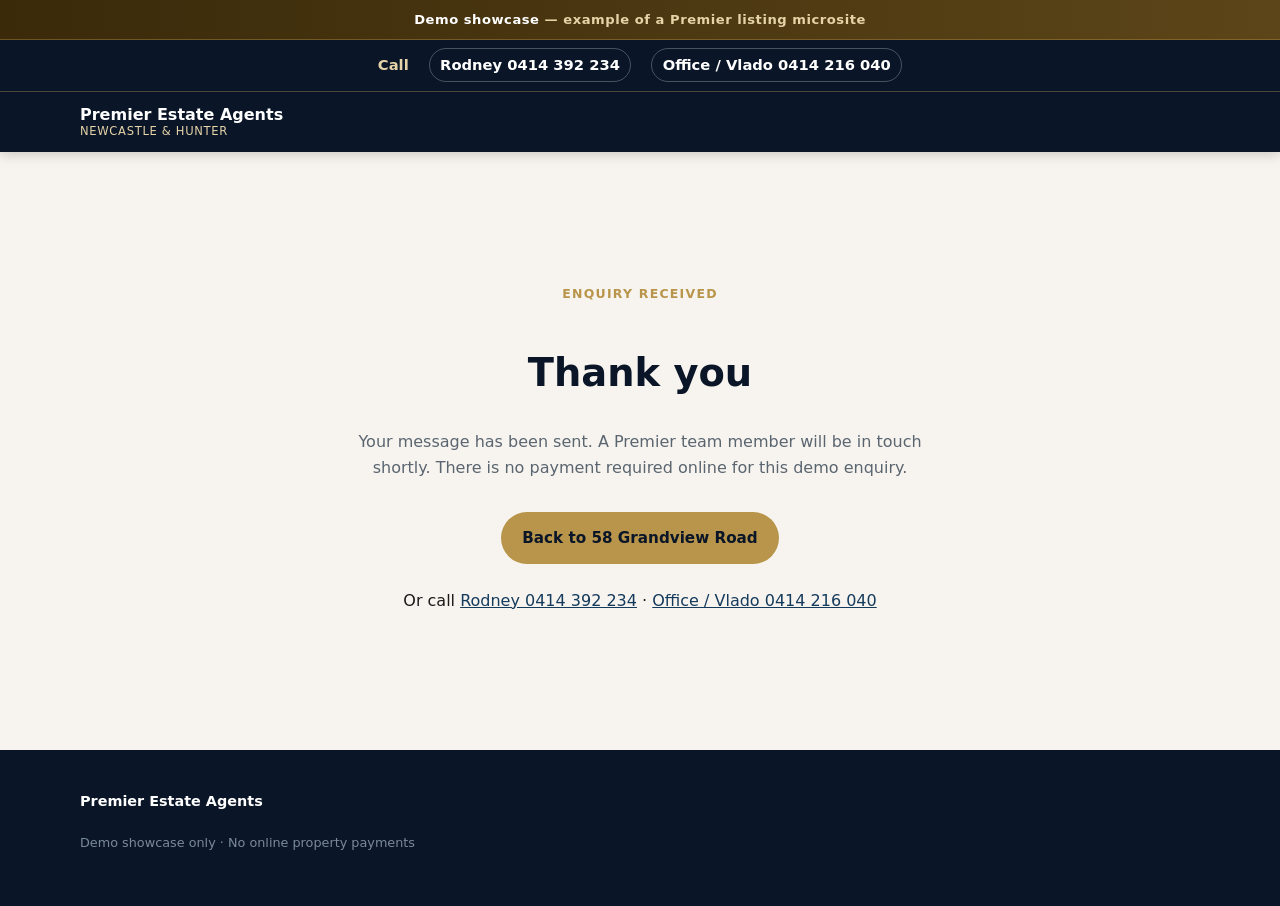
==== thank-you.html @ 08cb3c70 "Premier demo microsite — 58 Grandview Road Cinematic listing showcase for Rodney & Vlado. Tel + Form" ====
<!DOCTYPE html>
<html lang="en-AU">
<head>
  <meta charset="utf-8" />
  <meta name="viewport" content="width=device-width, initial-scale=1" />
  <title>Thank you — 58 Grandview Road (Demo) | Premier Estate Agents</title>
  <meta name="robots" content="noindex,nofollow" />
  <link rel="icon" href="favicon.svg" type="image/svg+xml" />
  <link rel="stylesheet" href="styles.css" />
</head>
<body>
  <div class="demo-banner" role="status">
    <strong>Demo showcase</strong> — example of a Premier listing microsite
  </div>
  <div class="call-bar">
    <span class="label">Call</span>
    <a href="tel:+61414392234">Rodney 0414 392 234</a>
    <a href="tel:+61414216040">Office / Vlado 0414 216 040</a>
  </div>
  <header class="site-header">
    <div class="container header-inner">
      <a class="logo" href="./">Premier Estate Agents<span>Newcastle &amp; Hunter</span></a>
    </div>
  </header>
  <main class="section" id="main">
    <div class="container" style="max-width:36rem;text-align:center;padding:4rem 0;">
      <p class="eyebrow" style="color:var(--gold)">Enquiry received</p>
      <h1 style="color:var(--navy);font-size:clamp(1.75rem,4vw,2.4rem);">Thank you</h1>
      <p style="color:var(--muted);">Your message has been sent. A Premier team member will be in touch shortly. There is no payment required online for this demo enquiry.</p>
      <p style="margin-top:2rem;">
        <a class="btn btn-gold" href="./">Back to 58 Grandview Road</a>
      </p>
      <p style="margin-top:1.5rem;">
        Or call <a href="tel:+61414392234">Rodney 0414 392 234</a> ·
        <a href="tel:+61414216040">Office / Vlado 0414 216 040</a>
      </p>
    </div>
  </main>
  <footer class="site-footer">
    <div class="container">
      <div class="footer-brand">Premier Estate Agents</div>
      <p class="footer-meta">Demo showcase only · No online property payments</p>
    </div>
  </footer>
</body>
</html>
---- styles.css ----
:root {
  --navy: #0a1628;
  --navy-mid: #143a5c;
  --gold: #b8954a;
  --gold-light: #e6d4a8;
  --cream: #f7f4ef;
  --white: #ffffff;
  --ink: #1a1a1a;
  --muted: #5a6570;
  --border: #e2ddd4;
  --radius: 12px;
  --shadow: 0 8px 30px rgba(12, 35, 64, 0.12);
  --font: "Segoe UI", system-ui, -apple-system, BlinkMacSystemFont, "Helvetica Neue", Arial, sans-serif;
  --max: 1120px;
  --cta-h: 64px;
}
*, *::before, *::after { box-sizing: border-box; }
html { scroll-behavior: smooth; }
body {
  margin: 0;
  font-family: var(--font);
  color: var(--ink);
  background: var(--cream);
  line-height: 1.6;
  -webkit-font-smoothing: antialiased;
  padding-bottom: calc(var(--cta-h) + env(safe-area-inset-bottom, 0px));
}
img { max-width: 100%; height: auto; display: block; }
a { color: var(--navy-mid); }
a:hover { color: var(--gold); }
.container { width: min(100% - 2rem, var(--max)); margin-inline: auto; }
.skip-link {
  position: absolute; left: -999px; top: 0; background: var(--gold); color: var(--navy);
  padding: .5rem 1rem; z-index: 200;
}
.skip-link:focus { left: 1rem; top: 1rem; }

/* Demo banner */
.demo-banner {
  background: linear-gradient(90deg, #3a2a0a, #5c4518);
  color: var(--gold-light);
  text-align: center;
  font-size: .82rem;
  font-weight: 600;
  letter-spacing: .04em;
  padding: .55rem 1rem;
  border-bottom: 1px solid rgba(184,149,74,.4);
}
.demo-banner strong { color: #fff; font-weight: 700; }

/* Sticky call bar */
.call-bar {
  position: sticky; top: 0; z-index: 60;
  background: var(--navy); color: #fff;
  padding: .55rem 1rem;
  display: flex; flex-wrap: wrap; gap: .5rem 1.25rem;
  justify-content: center; align-items: center;
  font-size: .92rem;
  border-bottom: 1px solid rgba(196,163,90,.35);
}
.call-bar a {
  color: #fff; font-weight: 700; text-decoration: none;
  padding: .25rem .65rem; border-radius: 999px;
  border: 1px solid rgba(255,255,255,.25);
}
.call-bar a:hover { background: var(--gold); color: var(--navy); border-color: var(--gold); }
.call-bar .label { color: var(--gold-light); font-weight: 600; border: none; padding: 0; }

/* Header */
.site-header {
  background: var(--navy); color: var(--white);
  position: sticky; top: 2.6rem; z-index: 50;
  box-shadow: 0 2px 12px rgba(0,0,0,.2);
}
.header-inner {
  display: flex; align-items: center; justify-content: space-between;
  gap: 1rem; padding: .85rem 0; flex-wrap: wrap;
}
.logo {
  color: var(--white); text-decoration: none; font-weight: 700;
  display: flex; flex-direction: column; line-height: 1.2;
}
.logo span {
  color: var(--gold-light); font-size: .72rem; font-weight: 500;
  letter-spacing: .06em; text-transform: uppercase;
}
.nav { display: flex; flex-wrap: wrap; gap: .35rem .9rem; align-items: center; }
.nav a { color: #dce6f0; text-decoration: none; font-size: .9rem; }
.nav a:hover { color: var(--gold-light); }
.nav .btn-nav {
  background: var(--gold); color: var(--navy); padding: .45rem .9rem;
  border-radius: 999px; font-weight: 600; text-decoration: none;
}
.nav .btn-nav:hover { background: var(--gold-light); color: var(--navy); }
.menu-toggle {
  display: none; background: transparent; border: 1px solid var(--gold);
  color: var(--gold-light); padding: .4rem .7rem; border-radius: 8px; cursor: pointer;
}
@media (max-width: 820px) {
  .menu-toggle { display: inline-block; }
  .nav { display: none; width: 100%; flex-direction: column; align-items: flex-start; padding-bottom: .75rem; }
  .nav.open { display: flex; }
}

/* Hero cinematic */
.hero {
  position: relative; min-height: min(88vh, 820px);
  display: flex; align-items: flex-end;
  color: #fff; overflow: hidden;
  background: var(--navy);
}
.hero-media {
  position: absolute; inset: 0;
  background-size: cover; background-position: center;
  transform: scale(1.02);
  animation: heroDrift 28s ease-in-out infinite alternate;
}
@keyframes heroDrift {
  from { transform: scale(1.02) translateY(0); }
  to { transform: scale(1.08) translateY(-1.5%); }
}
.hero-overlay {
  position: absolute; inset: 0;
  background: linear-gradient(180deg,
    rgba(10,22,40,.35) 0%,
    rgba(10,22,40,.55) 45%,
    rgba(10,22,40,.92) 100%);
}
.hero-content {
  position: relative; z-index: 2; width: 100%;
  padding: 4rem 0 3.5rem;
}
.eyebrow {
  display: inline-block; color: var(--gold-light); font-size: .78rem; font-weight: 600;
  letter-spacing: .1em; text-transform: uppercase; margin-bottom: .75rem;
}
.hero h1 {
  font-size: clamp(2rem, 5vw, 3.25rem); line-height: 1.12; margin: 0 0 .6rem;
  font-weight: 700; max-width: 18ch;
}
.hero .suburb { color: var(--gold-light); font-size: 1.1rem; margin: 0 0 1.25rem; font-weight: 500; }
.hero .lead { font-size: 1.08rem; color: #d7e2ee; max-width: 38rem; margin: 0 0 1.75rem; }
.hero-actions { display: flex; flex-wrap: wrap; gap: .75rem; }
.btn {
  display: inline-flex; align-items: center; justify-content: center; gap: .4rem;
  padding: .85rem 1.35rem; border-radius: 999px; font-weight: 700;
  text-decoration: none; border: none; cursor: pointer; font-size: .95rem;
  transition: background .2s, color .2s, transform .15s;
}
.btn:active { transform: scale(.98); }
.btn-gold { background: var(--gold); color: var(--navy); }
.btn-gold:hover { background: var(--gold-light); color: var(--navy); }
.btn-outline {
  background: transparent; color: #fff;
  border: 1.5px solid rgba(255,255,255,.45);
}
.btn-outline:hover { border-color: var(--gold); color: var(--gold-light); }

/* Specs strip */
.specs {
  background: var(--navy-mid); color: #fff;
  border-top: 1px solid rgba(184,149,74,.35);
  border-bottom: 1px solid rgba(184,149,74,.35);
}
.specs-grid {
  display: grid; grid-template-columns: repeat(2, 1fr); gap: 1rem;
  padding: 1.35rem 0; text-align: center;
}
@media (min-width: 700px) {
  .specs-grid { grid-template-columns: repeat(5, 1fr); }
}
.spec strong {
  display: block; font-size: 1.45rem; color: var(--gold-light); font-weight: 700;
}
.spec span { font-size: .8rem; color: #b8c9da; text-transform: uppercase; letter-spacing: .06em; }

/* Sections */
.section { padding: 3.5rem 0; }
.section.alt { background: var(--white); }
.section h2 {
  font-size: clamp(1.55rem, 3vw, 2.1rem); color: var(--navy);
  margin: 0 0 .75rem; line-height: 1.2;
}
.section-lead { color: var(--muted); max-width: 42rem; margin: 0 0 2rem; }
.grid-2 { display: grid; gap: 1.75rem; }
@media (min-width: 860px) { .grid-2 { grid-template-columns: 1.05fr .95fr; align-items: center; } }
.prose p { margin: 0 0 1rem; color: #333; }
.feature-list { list-style: none; padding: 0; margin: 1.25rem 0 0; }
.feature-list li {
  padding: .45rem 0 .45rem 1.6rem; position: relative; color: #2a2a2a;
}
.feature-list li::before {
  content: "◆"; position: absolute; left: 0; color: var(--gold); font-size: .7rem; top: .7rem;
}
.media-frame {
  border-radius: var(--radius); overflow: hidden;
  box-shadow: var(--shadow); aspect-ratio: 4/3;
  background: linear-gradient(135deg, var(--navy), var(--navy-mid));
}
.media-frame img { width: 100%; height: 100%; object-fit: cover; }

/* Studio highlight */
.studio {
  background: linear-gradient(135deg, var(--navy) 0%, var(--navy-mid) 100%);
  color: #fff;
}
.studio h2 { color: #fff; }
.studio .section-lead { color: #b8c9da; }
.studio .feature-list li { color: #e8eef5; }
.pill {
  display: inline-block; background: rgba(184,149,74,.2); color: var(--gold-light);
  border: 1px solid rgba(184,149,74,.45); padding: .3rem .75rem; border-radius: 999px;
  font-size: .78rem; font-weight: 600; letter-spacing: .05em; text-transform: uppercase;
  margin-bottom: 1rem;
}

/* Gallery */
.gallery-grid {
  display: grid; gap: .65rem;
  grid-template-columns: repeat(2, 1fr);
}
@media (min-width: 720px) {
  .gallery-grid { grid-template-columns: repeat(3, 1fr); }
}
@media (min-width: 1000px) {
  .gallery-grid { grid-template-columns: repeat(4, 1fr); }
}
.gallery-grid a {
  display: block; border-radius: 10px; overflow: hidden;
  aspect-ratio: 4/3; background: var(--navy);
  box-shadow: 0 4px 16px rgba(0,0,0,.08);
}
.gallery-grid img {
  width: 100%; height: 100%; object-fit: cover;
  transition: transform .4s ease;
}
.gallery-grid a:hover img { transform: scale(1.05); }
.gallery-grid .span-2 { grid-column: span 2; aspect-ratio: 16/9; }

/* Location */
.loc-cards {
  display: grid; gap: 1rem;
  grid-template-columns: 1fr;
}
@media (min-width: 640px) { .loc-cards { grid-template-columns: repeat(3, 1fr); } }
.loc-card {
  background: var(--white); border: 1px solid var(--border);
  border-radius: var(--radius); padding: 1.25rem;
  box-shadow: var(--shadow);
}
.loc-card h3 { margin: 0 0 .5rem; color: var(--navy); font-size: 1.05rem; }
.loc-card p { margin: 0; color: var(--muted); font-size: .92rem; }

/* Enquiry — NO payment UI */
.enquiry {
  background: var(--cream);
}
.form-card {
  background: var(--white); border-radius: var(--radius);
  padding: 1.75rem; box-shadow: var(--shadow);
  border: 1px solid var(--border);
  max-width: 640px;
}
.form-row { display: grid; gap: 1rem; margin-bottom: 1rem; }
@media (min-width: 560px) {
  .form-row.two { grid-template-columns: 1fr 1fr; }
}
label { display: block; font-size: .85rem; font-weight: 600; color: var(--navy); margin-bottom: .35rem; }
input, select, textarea {
  width: 100%; padding: .75rem .9rem; border: 1px solid var(--border);
  border-radius: 8px; font: inherit; background: #fff; color: var(--ink);
}
input:focus, select:focus, textarea:focus {
  outline: 2px solid var(--gold); outline-offset: 1px; border-color: var(--gold);
}
.form-note { font-size: .82rem; color: var(--muted); margin: .75rem 0 0; }
.disclaimer {
  font-size: .8rem; color: var(--muted); margin-top: 2rem;
  padding-top: 1.25rem; border-top: 1px solid var(--border); max-width: 52rem;
}

/* Footer */
.site-footer {
  background: var(--navy); color: #b8c9da; padding: 2.5rem 0 6rem;
  font-size: .9rem;
}
.site-footer a { color: var(--gold-light); text-decoration: none; }
.site-footer a:hover { text-decoration: underline; }
.footer-brand { color: #fff; font-weight: 700; margin-bottom: .35rem; }
.footer-meta { margin-top: 1.25rem; font-size: .8rem; color: #7a8a9a; }

/* Sticky mobile CTA — phones + enquire only */
.mobile-cta {
  position: fixed; bottom: 0; left: 0; right: 0; z-index: 80;
  display: grid; grid-template-columns: 1fr 1fr 1.1fr;
  background: var(--navy); border-top: 1px solid rgba(184,149,74,.4);
  padding: .45rem .5rem calc(.45rem + env(safe-area-inset-bottom, 0px));
  gap: .4rem;
}
.mobile-cta a {
  text-align: center; text-decoration: none; color: #fff;
  font-size: .72rem; font-weight: 700; padding: .55rem .3rem;
  border-radius: 8px; border: 1px solid rgba(255,255,255,.2);
  line-height: 1.25;
}
.mobile-cta a small { display: block; font-weight: 500; opacity: .75; font-size: .65rem; }
.mobile-cta a.primary { background: var(--gold); color: var(--navy); border-color: var(--gold); }
@media (min-width: 900px) {
  .mobile-cta { display: none; }
  body { padding-bottom: 0; }
  .site-footer { padding-bottom: 2.5rem; }
}

/* Lightbox simple */
.lightbox {
  display: none; position: fixed; inset: 0; z-index: 100;
  background: rgba(10,22,40,.92); align-items: center; justify-content: center;
  padding: 1rem;
}
.lightbox.open { display: flex; }
.lightbox img { max-height: 90vh; max-width: 96vw; border-radius: 8px; }
.lightbox button {
  position: absolute; top: 1rem; right: 1rem; background: var(--gold);
  color: var(--navy); border: none; border-radius: 999px; width: 2.5rem; height: 2.5rem;
  font-size: 1.25rem; cursor: pointer; font-weight: 700;
}
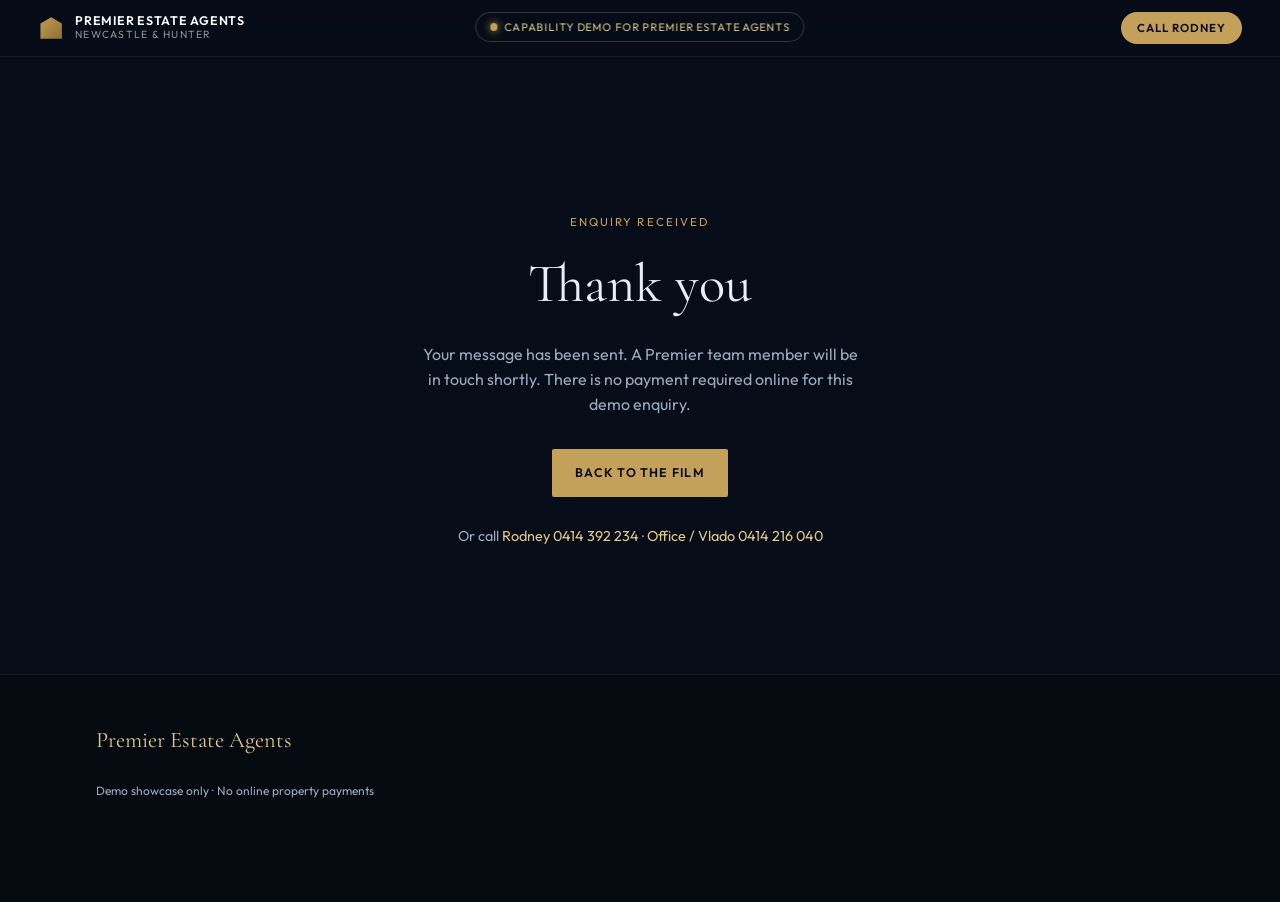
==== commit 81d5f9df: "Cinematic WOW rebuild — film chapters, hotspots, OG + share reel Replace MVP listing layout with ful" ====
--- a/thank-you.html
+++ b/thank-you.html
@@ -5,39 +5,41 @@
   <meta name="viewport" content="width=device-width, initial-scale=1" />
   <title>Thank you — 58 Grandview Road (Demo) | Premier Estate Agents</title>
   <meta name="robots" content="noindex,nofollow" />
+  <meta name="theme-color" content="#070d18" />
   <link rel="icon" href="favicon.svg" type="image/svg+xml" />
+  <link href="https://fonts.googleapis.com/css2?family=Cormorant+Garamond:ital,wght@0,400;0,600;1,400&family=Outfit:wght@300;400;600&display=swap" rel="stylesheet" />
   <link rel="stylesheet" href="styles.css" />
 </head>
 <body>
-  <div class="demo-banner" role="status">
-    <strong>Demo showcase</strong> — example of a Premier listing microsite
+  <div class="demo-badge" role="status">
+    <span class="demo-badge__dot" aria-hidden="true"></span>
+    Capability demo for Premier Estate Agents
   </div>
-  <div class="call-bar">
-    <span class="label">Call</span>
-    <a href="tel:+61414392234">Rodney 0414 392 234</a>
-    <a href="tel:+61414216040">Office / Vlado 0414 216 040</a>
-  </div>
-  <header class="site-header">
-    <div class="container header-inner">
-      <a class="logo" href="./">Premier Estate Agents<span>Newcastle &amp; Hunter</span></a>
+  <header class="topbar is-solid" style="position:relative;top:0">
+    <a class="brand" href="./">
+      <span class="brand__mark" aria-hidden="true"></span>
+      <span class="brand__text">Premier Estate Agents<span>Newcastle &amp; Hunter</span></span>
+    </a>
+    <div class="topbar__actions">
+      <a class="pill-cta" href="tel:+61414392234">Call Rodney</a>
     </div>
   </header>
   <main class="section" id="main">
-    <div class="container" style="max-width:36rem;text-align:center;padding:4rem 0;">
-      <p class="eyebrow" style="color:var(--gold)">Enquiry received</p>
-      <h1 style="color:var(--navy);font-size:clamp(1.75rem,4vw,2.4rem);">Thank you</h1>
-      <p style="color:var(--muted);">Your message has been sent. A Premier team member will be in touch shortly. There is no payment required online for this demo enquiry.</p>
-      <p style="margin-top:2rem;">
-        <a class="btn btn-gold" href="./">Back to 58 Grandview Road</a>
+    <div class="container" style="text-align:center;padding:5rem 0 3rem;">
+      <p class="eyebrow">Enquiry received</p>
+      <h1 style="font-family:var(--serif);font-weight:400;font-size:clamp(2.2rem,5vw,3.4rem);margin:.5rem 0 1rem;">Thank you</h1>
+      <p style="color:var(--muted);max-width:28rem;margin:0 auto 2rem;">Your message has been sent. A Premier team member will be in touch shortly. There is no payment required online for this demo enquiry.</p>
+      <p>
+        <a class="btn btn-gold" href="./">Back to the film</a>
       </p>
-      <p style="margin-top:1.5rem;">
+      <p style="margin-top:1.75rem;color:var(--muted);font-size:.9rem;">
         Or call <a href="tel:+61414392234">Rodney 0414 392 234</a> ·
         <a href="tel:+61414216040">Office / Vlado 0414 216 040</a>
       </p>
     </div>
   </main>
   <footer class="site-footer">
-    <div class="container">
+    <div class="footer-inner">
       <div class="footer-brand">Premier Estate Agents</div>
       <p class="footer-meta">Demo showcase only · No online property payments</p>
     </div>
--- a/styles.css
+++ b/styles.css
@@ -1,326 +1,636 @@
+/* 58 Grandview — cinematic dark luxury (Premier-adjacent, not Domain clone) */
 :root {
-  --navy: #0a1628;
-  --navy-mid: #143a5c;
-  --gold: #b8954a;
-  --gold-light: #e6d4a8;
-  --cream: #f7f4ef;
-  --white: #ffffff;
-  --ink: #1a1a1a;
-  --muted: #5a6570;
-  --border: #e2ddd4;
-  --radius: 12px;
-  --shadow: 0 8px 30px rgba(12, 35, 64, 0.12);
-  --font: "Segoe UI", system-ui, -apple-system, BlinkMacSystemFont, "Helvetica Neue", Arial, sans-serif;
-  --max: 1120px;
-  --cta-h: 64px;
-}
+  --navy: #070d18;
+  --navy-2: #0c1628;
+  --navy-3: #132038;
+  --ink: #e8eef7;
+  --muted: #9aabbf;
+  --gold: #c4a15a;
+  --gold-2: #e0c988;
+  --line: rgba(196, 161, 90, 0.28);
+  --glass: rgba(7, 13, 24, 0.72);
+  --serif: "Cormorant Garamond", Georgia, "Times New Roman", serif;
+  --sans: "Outfit", system-ui, -apple-system, sans-serif;
+  --ease: cubic-bezier(0.22, 1, 0.36, 1);
+  --rail-w: 4.5rem;
+}
+
 *, *::before, *::after { box-sizing: border-box; }
 html { scroll-behavior: smooth; }
+@media (prefers-reduced-motion: reduce) {
+  html { scroll-behavior: auto; }
+  .film-slide, .ken-a, .ken-b, .ken-c, .kinetic, .parallax, .parallax-img { animation: none !important; transform: none !important; }
+}
+
 body {
   margin: 0;
-  font-family: var(--font);
+  font-family: var(--sans);
+  font-weight: 400;
   color: var(--ink);
-  background: var(--cream);
-  line-height: 1.6;
+  background: var(--navy);
+  line-height: 1.55;
   -webkit-font-smoothing: antialiased;
-  padding-bottom: calc(var(--cta-h) + env(safe-area-inset-bottom, 0px));
-}
+  overflow-x: hidden;
+}
+
 img { max-width: 100%; height: auto; display: block; }
-a { color: var(--navy-mid); }
-a:hover { color: var(--gold); }
-.container { width: min(100% - 2rem, var(--max)); margin-inline: auto; }
+a { color: var(--gold-2); text-decoration: none; }
+a:hover { color: #fff; }
+button { font: inherit; cursor: pointer; }
+
 .skip-link {
-  position: absolute; left: -999px; top: 0; background: var(--gold); color: var(--navy);
-  padding: .5rem 1rem; z-index: 200;
-}
-.skip-link:focus { left: 1rem; top: 1rem; }
-
-/* Demo banner */
-.demo-banner {
-  background: linear-gradient(90deg, #3a2a0a, #5c4518);
-  color: var(--gold-light);
-  text-align: center;
-  font-size: .82rem;
-  font-weight: 600;
-  letter-spacing: .04em;
-  padding: .55rem 1rem;
-  border-bottom: 1px solid rgba(184,149,74,.4);
-}
-.demo-banner strong { color: #fff; font-weight: 700; }
-
-/* Sticky call bar */
-.call-bar {
-  position: sticky; top: 0; z-index: 60;
-  background: var(--navy); color: #fff;
-  padding: .55rem 1rem;
-  display: flex; flex-wrap: wrap; gap: .5rem 1.25rem;
-  justify-content: center; align-items: center;
-  font-size: .92rem;
-  border-bottom: 1px solid rgba(196,163,90,.35);
-}
-.call-bar a {
-  color: #fff; font-weight: 700; text-decoration: none;
-  padding: .25rem .65rem; border-radius: 999px;
-  border: 1px solid rgba(255,255,255,.25);
-}
-.call-bar a:hover { background: var(--gold); color: var(--navy); border-color: var(--gold); }
-.call-bar .label { color: var(--gold-light); font-weight: 600; border: none; padding: 0; }
-
-/* Header */
-.site-header {
-  background: var(--navy); color: var(--white);
-  position: sticky; top: 2.6rem; z-index: 50;
-  box-shadow: 0 2px 12px rgba(0,0,0,.2);
-}
-.header-inner {
+  position: absolute; left: -999px; top: 0; z-index: 9999;
+  background: var(--gold); color: var(--navy); padding: .6rem 1rem;
+}
+.skip-link:focus { left: 0; }
+
+/* Demo badge — small honest */
+.demo-badge {
+  position: fixed; top: .75rem; left: 50%; transform: translateX(-50%);
+  z-index: 80; display: inline-flex; align-items: center; gap: .45rem;
+  padding: .35rem .85rem; border-radius: 999px;
+  background: rgba(7,13,24,.85); border: 1px solid var(--line);
+  color: var(--gold-2); font-size: .68rem; letter-spacing: .08em;
+  text-transform: uppercase; backdrop-filter: blur(10px);
+  white-space: nowrap; max-width: calc(100vw - 2rem);
+}
+.demo-badge__dot {
+  width: .45rem; height: .45rem; border-radius: 50%;
+  background: var(--gold); box-shadow: 0 0 8px var(--gold);
+}
+
+/* Chapter rail */
+.chapter-rail {
+  position: fixed; left: 0; top: 0; bottom: 0; width: var(--rail-w);
+  z-index: 60; display: flex; flex-direction: column; align-items: center;
+  padding: 5.5rem 0 5rem; pointer-events: none;
+}
+.chapter-rail[hidden] { display: none; }
+.chapter-rail__track {
+  position: absolute; left: 50%; top: 5.5rem; bottom: 5rem;
+  width: 1px; background: rgba(255,255,255,.12); transform: translateX(-50%);
+}
+.chapter-rail__track i {
+  display: block; width: 100%; height: 0%; background: linear-gradient(180deg, var(--gold), var(--gold-2));
+  transition: height .2s linear;
+}
+.chapter-rail__nav {
+  position: relative; z-index: 1; display: flex; flex-direction: column;
+  gap: 1.1rem; pointer-events: auto; writing-mode: vertical-rl;
+  transform: rotate(180deg); font-size: .62rem; letter-spacing: .14em;
+  text-transform: uppercase;
+}
+.chapter-rail__nav a {
+  color: rgba(232,238,247,.35); transition: color .25s;
+}
+.chapter-rail__nav a span { color: var(--gold); opacity: .5; margin-inline-end: .4rem; }
+.chapter-rail__nav a.is-active,
+.chapter-rail__nav a:hover { color: #fff; }
+.chapter-rail__nav a.is-active span { opacity: 1; }
+
+@media (max-width: 900px) {
+  .chapter-rail { display: none !important; }
+}
+
+/* Top bar */
+.topbar {
+  position: fixed; top: 2.4rem; left: 0; right: 0; z-index: 70;
   display: flex; align-items: center; justify-content: space-between;
-  gap: 1rem; padding: .85rem 0; flex-wrap: wrap;
-}
-.logo {
-  color: var(--white); text-decoration: none; font-weight: 700;
-  display: flex; flex-direction: column; line-height: 1.2;
-}
-.logo span {
-  color: var(--gold-light); font-size: .72rem; font-weight: 500;
-  letter-spacing: .06em; text-transform: uppercase;
-}
-.nav { display: flex; flex-wrap: wrap; gap: .35rem .9rem; align-items: center; }
-.nav a { color: #dce6f0; text-decoration: none; font-size: .9rem; }
-.nav a:hover { color: var(--gold-light); }
-.nav .btn-nav {
-  background: var(--gold); color: var(--navy); padding: .45rem .9rem;
-  border-radius: 999px; font-weight: 600; text-decoration: none;
-}
-.nav .btn-nav:hover { background: var(--gold-light); color: var(--navy); }
-.menu-toggle {
-  display: none; background: transparent; border: 1px solid var(--gold);
-  color: var(--gold-light); padding: .4rem .7rem; border-radius: 8px; cursor: pointer;
-}
-@media (max-width: 820px) {
-  .menu-toggle { display: inline-block; }
-  .nav { display: none; width: 100%; flex-direction: column; align-items: flex-start; padding-bottom: .75rem; }
-  .nav.open { display: flex; }
-}
-
-/* Hero cinematic */
-.hero {
-  position: relative; min-height: min(88vh, 820px);
-  display: flex; align-items: flex-end;
-  color: #fff; overflow: hidden;
-  background: var(--navy);
-}
-.hero-media {
-  position: absolute; inset: 0;
+  padding: .75rem clamp(1rem, 3vw, 2.5rem);
+  background: linear-gradient(180deg, rgba(7,13,24,.9), transparent);
+  transition: background .3s, backdrop-filter .3s;
+}
+.topbar.is-solid {
+  background: rgba(7,13,24,.92); backdrop-filter: blur(12px);
+  border-bottom: 1px solid rgba(255,255,255,.06);
+}
+.brand { display: flex; align-items: center; gap: .7rem; color: #fff; }
+.brand__mark {
+  width: 1.6rem; height: 1.6rem; border-radius: .35rem;
+  background: linear-gradient(135deg, var(--gold), #8a6a2e);
+  clip-path: polygon(50% 8%, 92% 32%, 92% 92%, 8% 92%, 8% 32%);
+}
+.brand__text {
+  font-size: .78rem; font-weight: 600; letter-spacing: .06em;
+  text-transform: uppercase; display: flex; flex-direction: column; line-height: 1.2;
+}
+.brand__text span { font-weight: 400; opacity: .55; font-size: .65rem; letter-spacing: .12em; }
+.topbar__actions { display: flex; align-items: center; gap: .85rem; }
+.ghost-link {
+  color: var(--muted); font-size: .78rem; letter-spacing: .04em;
+  display: none;
+}
+@media (min-width: 700px) { .ghost-link { display: inline; } }
+.pill-cta {
+  display: inline-flex; align-items: center; padding: .45rem 1rem;
+  border-radius: 999px; background: var(--gold); color: var(--navy) !important;
+  font-size: .72rem; font-weight: 600; letter-spacing: .08em; text-transform: uppercase;
+}
+.pill-cta:hover { background: var(--gold-2); color: var(--navy) !important; }
+
+/* Film hero */
+.film-hero {
+  position: relative; min-height: 100svh; display: flex; align-items: flex-end;
+  padding: 0 clamp(1.25rem, 4vw, 4rem) 4.5rem;
+  overflow: hidden;
+}
+@media (min-width: 901px) {
+  .film-hero { padding-left: calc(var(--rail-w) + 1.5rem); }
+}
+
+.film-stage {
+  position: absolute; inset: 0; background: #000;
+}
+.film-slide {
+  position: absolute; inset: -6%;
   background-size: cover; background-position: center;
-  transform: scale(1.02);
-  animation: heroDrift 28s ease-in-out infinite alternate;
-}
-@keyframes heroDrift {
-  from { transform: scale(1.02) translateY(0); }
-  to { transform: scale(1.08) translateY(-1.5%); }
-}
-.hero-overlay {
-  position: absolute; inset: 0;
-  background: linear-gradient(180deg,
-    rgba(10,22,40,.35) 0%,
-    rgba(10,22,40,.55) 45%,
-    rgba(10,22,40,.92) 100%);
-}
-.hero-content {
-  position: relative; z-index: 2; width: 100%;
-  padding: 4rem 0 3.5rem;
-}
-.eyebrow {
-  display: inline-block; color: var(--gold-light); font-size: .78rem; font-weight: 600;
-  letter-spacing: .1em; text-transform: uppercase; margin-bottom: .75rem;
-}
-.hero h1 {
-  font-size: clamp(2rem, 5vw, 3.25rem); line-height: 1.12; margin: 0 0 .6rem;
-  font-weight: 700; max-width: 18ch;
-}
-.hero .suburb { color: var(--gold-light); font-size: 1.1rem; margin: 0 0 1.25rem; font-weight: 500; }
-.hero .lead { font-size: 1.08rem; color: #d7e2ee; max-width: 38rem; margin: 0 0 1.75rem; }
-.hero-actions { display: flex; flex-wrap: wrap; gap: .75rem; }
+  opacity: 0; transition: opacity 1.4s var(--ease);
+  will-change: transform, opacity;
+}
+.film-slide.is-active { opacity: 1; z-index: 1; }
+.ken-a { animation: kenA 14s ease-in-out infinite alternate; }
+.ken-b { animation: kenB 16s ease-in-out infinite alternate; }
+.ken-c { animation: kenC 15s ease-in-out infinite alternate; }
+@keyframes kenA {
+  from { transform: scale(1) translate(0,0); }
+  to { transform: scale(1.12) translate(-2%, 1%); }
+}
+@keyframes kenB {
+  from { transform: scale(1.08) translate(2%, -1%); }
+  to { transform: scale(1) translate(-1%, 2%); }
+}
+@keyframes kenC {
+  from { transform: scale(1.05) translate(-1%, 2%); }
+  to { transform: scale(1.14) translate(1%, -2%); }
+}
+
+.film-video {
+  position: absolute; inset: 0; width: 100%; height: 100%;
+  object-fit: cover; opacity: 0; z-index: 2;
+  transition: opacity .8s; pointer-events: none;
+}
+.film-video.is-on { opacity: .55; }
+
+.film-vignette {
+  position: absolute; inset: 0; z-index: 3; pointer-events: none;
+  background:
+    radial-gradient(ellipse at 30% 40%, transparent 0%, rgba(7,13,24,.35) 55%, rgba(7,13,24,.92) 100%),
+    linear-gradient(180deg, rgba(7,13,24,.45) 0%, transparent 28%, transparent 48%, rgba(7,13,24,.95) 100%);
+}
+.film-grain {
+  position: absolute; inset: 0; z-index: 4; pointer-events: none; opacity: .07;
+  background-image: url("data:image/svg+xml,%3Csvg viewBox='0 0 200 200' xmlns='http://www.w3.org/2000/svg'%3E%3Cfilter id='n'%3E%3CfeTurbulence type='fractalNoise' baseFrequency='0.85' numOctaves='4' stitchTiles='stitch'/%3E%3C/filter%3E%3Crect width='100%25' height='100%25' filter='url(%23n)'/%3E%3C/svg%3E");
+  mix-blend-mode: overlay;
+}
+
+.film-copy {
+  position: relative; z-index: 5; max-width: 42rem;
+  padding-bottom: env(safe-area-inset-bottom);
+}
+.film-kicker {
+  font-size: .72rem; letter-spacing: .22em; text-transform: uppercase;
+  color: var(--gold); margin: 0 0 .85rem;
+}
+.film-title {
+  font-family: var(--serif); font-weight: 400; font-size: clamp(3rem, 9vw, 5.6rem);
+  line-height: .95; margin: 0 0 .6rem; letter-spacing: -.02em;
+}
+.film-title .line { display: block; }
+.film-title .italic { font-style: italic; color: var(--gold-2); }
+.film-sub {
+  font-size: .95rem; letter-spacing: .16em; text-transform: uppercase;
+  color: var(--muted); margin: 0 0 1.1rem;
+}
+.film-lede {
+  max-width: 34rem; color: rgba(232,238,247,.82); margin: 0 0 1.5rem;
+  font-size: 1.02rem; font-weight: 300;
+}
+.film-specs {
+  display: flex; flex-wrap: wrap; gap: .75rem 1.5rem; margin: 0 0 1.75rem;
+  padding: 1rem 0; border-top: 1px solid var(--line); border-bottom: 1px solid var(--line);
+}
+.film-specs div { display: flex; flex-direction: column; min-width: 3.5rem; }
+.film-specs strong {
+  font-family: var(--serif); font-size: 1.65rem; font-weight: 600; color: #fff; line-height: 1;
+}
+.film-specs span {
+  font-size: .65rem; letter-spacing: .12em; text-transform: uppercase; color: var(--muted); margin-top: .25rem;
+}
+.film-actions { display: flex; flex-wrap: wrap; gap: .7rem; align-items: center; }
+
+.kinetic {
+  opacity: 0; transform: translateY(1.2rem);
+  animation: rise .9s var(--ease) forwards;
+  animation-delay: calc(var(--d, 0) * 1ms);
+}
+@keyframes rise {
+  to { opacity: 1; transform: translateY(0); }
+}
+
+.scroll-cue {
+  position: absolute; bottom: 1.25rem; left: 50%; transform: translateX(-50%);
+  z-index: 5; display: flex; flex-direction: column; align-items: center; gap: .4rem;
+  font-size: .62rem; letter-spacing: .2em; text-transform: uppercase; color: var(--muted);
+}
+.scroll-cue span {
+  width: 1px; height: 2.2rem; background: linear-gradient(180deg, var(--gold), transparent);
+  animation: pulse 1.8s ease-in-out infinite;
+}
+@keyframes pulse { 0%,100% { opacity: .3; } 50% { opacity: 1; } }
+
+/* Buttons */
 .btn {
-  display: inline-flex; align-items: center; justify-content: center; gap: .4rem;
-  padding: .85rem 1.35rem; border-radius: 999px; font-weight: 700;
-  text-decoration: none; border: none; cursor: pointer; font-size: .95rem;
-  transition: background .2s, color .2s, transform .15s;
-}
-.btn:active { transform: scale(.98); }
-.btn-gold { background: var(--gold); color: var(--navy); }
-.btn-gold:hover { background: var(--gold-light); color: var(--navy); }
-.btn-outline {
-  background: transparent; color: #fff;
-  border: 1.5px solid rgba(255,255,255,.45);
-}
-.btn-outline:hover { border-color: var(--gold); color: var(--gold-light); }
-
-/* Specs strip */
-.specs {
-  background: var(--navy-mid); color: #fff;
-  border-top: 1px solid rgba(184,149,74,.35);
-  border-bottom: 1px solid rgba(184,149,74,.35);
-}
-.specs-grid {
-  display: grid; grid-template-columns: repeat(2, 1fr); gap: 1rem;
-  padding: 1.35rem 0; text-align: center;
-}
-@media (min-width: 700px) {
-  .specs-grid { grid-template-columns: repeat(5, 1fr); }
-}
-.spec strong {
-  display: block; font-size: 1.45rem; color: var(--gold-light); font-weight: 700;
-}
-.spec span { font-size: .8rem; color: #b8c9da; text-transform: uppercase; letter-spacing: .06em; }
-
-/* Sections */
-.section { padding: 3.5rem 0; }
-.section.alt { background: var(--white); }
-.section h2 {
-  font-size: clamp(1.55rem, 3vw, 2.1rem); color: var(--navy);
-  margin: 0 0 .75rem; line-height: 1.2;
-}
-.section-lead { color: var(--muted); max-width: 42rem; margin: 0 0 2rem; }
-.grid-2 { display: grid; gap: 1.75rem; }
-@media (min-width: 860px) { .grid-2 { grid-template-columns: 1.05fr .95fr; align-items: center; } }
-.prose p { margin: 0 0 1rem; color: #333; }
-.feature-list { list-style: none; padding: 0; margin: 1.25rem 0 0; }
-.feature-list li {
-  padding: .45rem 0 .45rem 1.6rem; position: relative; color: #2a2a2a;
-}
-.feature-list li::before {
-  content: "◆"; position: absolute; left: 0; color: var(--gold); font-size: .7rem; top: .7rem;
-}
-.media-frame {
-  border-radius: var(--radius); overflow: hidden;
-  box-shadow: var(--shadow); aspect-ratio: 4/3;
-  background: linear-gradient(135deg, var(--navy), var(--navy-mid));
-}
-.media-frame img { width: 100%; height: 100%; object-fit: cover; }
-
-/* Studio highlight */
-.studio {
-  background: linear-gradient(135deg, var(--navy) 0%, var(--navy-mid) 100%);
-  color: #fff;
-}
-.studio h2 { color: #fff; }
-.studio .section-lead { color: #b8c9da; }
-.studio .feature-list li { color: #e8eef5; }
-.pill {
-  display: inline-block; background: rgba(184,149,74,.2); color: var(--gold-light);
-  border: 1px solid rgba(184,149,74,.45); padding: .3rem .75rem; border-radius: 999px;
-  font-size: .78rem; font-weight: 600; letter-spacing: .05em; text-transform: uppercase;
-  margin-bottom: 1rem;
-}
-
-/* Gallery */
-.gallery-grid {
-  display: grid; gap: .65rem;
-  grid-template-columns: repeat(2, 1fr);
+  display: inline-flex; align-items: center; justify-content: center; gap: .45rem;
+  padding: .85rem 1.35rem; border-radius: 2px; border: 1px solid transparent;
+  font-size: .78rem; font-weight: 600; letter-spacing: .1em; text-transform: uppercase;
+  transition: background .2s, color .2s, border-color .2s, transform .2s;
+}
+.btn-gold { background: var(--gold); color: var(--navy) !important; }
+.btn-gold:hover { background: var(--gold-2); color: var(--navy) !important; transform: translateY(-1px); }
+.btn-ghost {
+  background: transparent; border-color: rgba(255,255,255,.28); color: #fff !important;
+}
+.btn-ghost:hover { border-color: var(--gold); color: var(--gold-2) !important; }
+.btn-mute {
+  background: rgba(255,255,255,.06); border-color: rgba(255,255,255,.15); color: var(--muted) !important;
+  font-weight: 500;
+}
+.btn-mute.is-live { color: var(--gold-2) !important; border-color: var(--gold); }
+.mute-icon {
+  width: .7rem; height: .7rem; border: 1.5px solid currentColor; border-radius: 1px;
+  position: relative;
+}
+.btn-block { width: 100%; }
+
+/* Chapters */
+.chapter {
+  position: relative; min-height: 100svh;
+  padding: clamp(4rem, 10vh, 7rem) clamp(1.25rem, 4vw, 4rem);
+}
+@media (min-width: 901px) {
+  .chapter { padding-left: calc(var(--rail-w) + 1.5rem); }
+}
+
+.chapter__num {
+  font-size: .72rem; letter-spacing: .22em; text-transform: uppercase;
+  color: var(--gold); margin: 0 0 1rem;
+}
+.chapter__title {
+  font-family: var(--serif); font-weight: 400;
+  font-size: clamp(2.4rem, 6vw, 4rem); line-height: 1.05;
+  margin: 0 0 1.25rem; letter-spacing: -.01em;
+}
+.chapter__title em { font-style: italic; color: var(--gold-2); }
+.chapter__body {
+  max-width: 36rem; color: rgba(232,238,247,.78); font-weight: 300;
+  font-size: 1.05rem; margin: 0 0 1.5rem;
+}
+
+/* Live chapter — sticky parallax */
+.chapter--live {
+  display: flex; flex-direction: column; justify-content: flex-end;
+  min-height: 160vh; padding-bottom: 0;
+}
+.chapter__sticky-bg {
+  position: sticky; top: 0; height: 100svh; margin: 0 calc(-1 * clamp(1.25rem, 4vw, 4rem));
+  background-size: cover; background-position: center;
+  z-index: 0;
+}
+@media (min-width: 901px) {
+  .chapter__sticky-bg { margin-left: calc(-1 * (var(--rail-w) + 1.5rem)); }
+}
+.chapter__veil {
+  position: absolute; inset: 0; z-index: 1; pointer-events: none;
+  background: linear-gradient(180deg, rgba(7,13,24,.55) 0%, rgba(7,13,24,.2) 35%, rgba(7,13,24,.85) 70%, var(--navy) 100%);
+}
+.chapter__content {
+  position: relative; z-index: 2; margin-top: -55vh; padding-bottom: 2rem;
+  max-width: 34rem;
+}
+.chapter__chips {
+  list-style: none; padding: 0; margin: 0; display: flex; flex-wrap: wrap; gap: .5rem;
+}
+.chapter__chips li {
+  padding: .4rem .75rem; border: 1px solid var(--line); border-radius: 999px;
+  font-size: .7rem; letter-spacing: .08em; text-transform: uppercase; color: var(--gold-2);
+}
+.chapter__strip {
+  position: relative; z-index: 2; display: grid;
+  grid-template-columns: repeat(3, 1fr); gap: .75rem;
+  margin: 0 calc(-1 * clamp(1.25rem, 4vw, 4rem)) 0;
+  padding: 0 clamp(1.25rem, 4vw, 4rem) 3rem;
+  background: linear-gradient(180deg, transparent, var(--navy) 30%);
+}
+@media (min-width: 901px) {
+  .chapter__strip { margin-left: calc(-1 * (var(--rail-w) + 1.5rem)); padding-left: calc(var(--rail-w) + 1.5rem); }
+}
+@media (max-width: 700px) {
+  .chapter__strip { grid-template-columns: 1fr; }
+}
+.chapter__strip figure {
+  margin: 0; position: relative; overflow: hidden; border-radius: 2px;
+  aspect-ratio: 4/3; background: var(--navy-2);
+}
+.chapter__strip img {
+  width: 100%; height: 100%; object-fit: cover;
+  transition: transform 1.2s var(--ease);
+}
+.chapter__strip figure:hover img { transform: scale(1.06); }
+.chapter__strip figcaption {
+  position: absolute; left: 0; right: 0; bottom: 0;
+  padding: 1.5rem .85rem .7rem;
+  background: linear-gradient(transparent, rgba(0,0,0,.75));
+  font-size: .7rem; letter-spacing: .1em; text-transform: uppercase; color: #fff;
+}
+
+/* Entertain */
+.chapter--entertain { background: var(--navy-2); }
+.chapter__grid {
+  display: grid; gap: 2.5rem; align-items: start;
+}
+@media (min-width: 960px) {
+  .chapter__grid { grid-template-columns: 0.9fr 1.1fr; gap: 3rem; }
+}
+.feature-ticks {
+  list-style: none; padding: 0; margin: 0 0 1.5rem;
+}
+.feature-ticks li {
+  position: relative; padding: .55rem 0 .55rem 1.4rem;
+  border-bottom: 1px solid rgba(255,255,255,.06);
+  color: rgba(232,238,247,.85); font-size: .95rem;
+}
+.feature-ticks li::before {
+  content: ""; position: absolute; left: 0; top: 1rem;
+  width: .55rem; height: .55rem; border: 1px solid var(--gold); border-radius: 1px;
+}
+.text-link {
+  font-size: .85rem; letter-spacing: .06em; color: var(--gold);
+  border-bottom: 1px solid transparent;
+}
+.text-link:hover { border-color: var(--gold); color: var(--gold-2); }
+
+.chapter__media-stack { display: flex; flex-direction: column; gap: .75rem; }
+.stack-hero {
+  position: relative; overflow: hidden; border-radius: 2px;
+  aspect-ratio: 16/10; background: #000;
+}
+.stack-hero img { width: 100%; height: 100%; object-fit: cover; }
+.stack-pair {
+  display: grid; grid-template-columns: 1.2fr .8fr; gap: .75rem;
+}
+.stack-pair img {
+  width: 100%; aspect-ratio: 4/3; object-fit: cover; border-radius: 2px;
+}
+
+/* Hotspots */
+.hotspot-scene { position: relative; }
+.hotspot {
+  position: absolute; left: var(--x); top: var(--y);
+  transform: translate(-50%, -50%);
+  width: 2rem; height: 2rem; border: 0; border-radius: 50%;
+  background: transparent; padding: 0; z-index: 3;
+}
+.hotspot i {
+  display: block; width: 100%; height: 100%; border-radius: 50%;
+  background: rgba(196,161,90,.25); border: 1.5px solid var(--gold);
+  box-shadow: 0 0 0 0 rgba(196,161,90,.45);
+  animation: ping 2.2s ease-out infinite;
+  position: relative;
+}
+.hotspot i::after {
+  content: ""; position: absolute; inset: 35%; border-radius: 50%; background: var(--gold);
+}
+@keyframes ping {
+  0% { box-shadow: 0 0 0 0 rgba(196,161,90,.5); }
+  70% { box-shadow: 0 0 0 12px rgba(196,161,90,0); }
+  100% { box-shadow: 0 0 0 0 rgba(196,161,90,0); }
+}
+.tip-bubble {
+  position: fixed; z-index: 100; max-width: 16rem;
+  padding: .65rem .85rem; border-radius: 2px;
+  background: rgba(7,13,24,.95); border: 1px solid var(--line);
+  color: #fff; font-size: .8rem; pointer-events: none;
+  box-shadow: 0 12px 40px rgba(0,0,0,.45);
+}
+.tip-bubble[hidden] { display: none; }
+
+/* Retreat */
+.chapter--retreat { background: var(--navy); padding-top: 0; }
+.retreat-hero {
+  position: relative; min-height: 85svh; display: flex; align-items: flex-end;
+  margin: 0 calc(-1 * clamp(1.25rem, 4vw, 4rem));
+  overflow: hidden;
+}
+@media (min-width: 901px) {
+  .retreat-hero { margin-left: calc(-1 * (var(--rail-w) + 1.5rem)); }
+}
+.retreat-hero__img {
+  position: absolute; inset: 0; width: 100%; height: 110%; object-fit: cover;
+  will-change: transform;
+}
+.retreat-hero__copy {
+  position: relative; z-index: 2; max-width: 36rem;
+  padding: 6rem clamp(1.25rem, 4vw, 4rem) 3rem;
+  background: linear-gradient(180deg, transparent, rgba(7,13,24,.88) 40%, var(--navy));
+}
+@media (min-width: 901px) {
+  .retreat-hero__copy { padding-left: calc(var(--rail-w) + 1.5rem); }
+}
+
+.studio-explore {
+  margin: 0 0 3rem; padding: 1.5rem;
+  border: 1px solid var(--line); border-radius: 2px;
+  background: var(--navy-2);
+}
+.studio-explore[hidden] { display: none; }
+.studio-explore.is-open { display: block; animation: rise .6s var(--ease); }
+.studio-explore__stage {
+  position: relative; aspect-ratio: 16/10; overflow: hidden; border-radius: 2px;
+  background: #000; margin-bottom: .85rem;
+}
+.studio-explore__stage img { width: 100%; height: 100%; object-fit: cover; }
+.studio-tip {
+  position: absolute; left: 1rem; bottom: 1rem; right: 1rem;
+  padding: .65rem .9rem; background: rgba(7,13,24,.88); border: 1px solid var(--line);
+  font-size: .82rem; color: var(--gold-2); opacity: 0; transition: opacity .25s;
+  pointer-events: none;
+}
+.studio-tip.is-on { opacity: 1; }
+.studio-thumbs { display: flex; gap: .5rem; }
+.studio-thumbs button {
+  flex: 1; padding: 0; border: 2px solid transparent; border-radius: 2px;
+  overflow: hidden; background: none; opacity: .55; transition: opacity .2s, border-color .2s;
+}
+.studio-thumbs button.is-active,
+.studio-thumbs button:hover { opacity: 1; border-color: var(--gold); }
+.studio-thumbs img { width: 100%; aspect-ratio: 4/3; object-fit: cover; }
+
+.retreat-suite { margin-top: 1rem; }
+.retreat-suite__label {
+  font-size: .72rem; letter-spacing: .18em; text-transform: uppercase;
+  color: var(--muted); font-weight: 500; margin: 0 0 1rem;
+}
+.retreat-suite__grid {
+  display: grid; grid-template-columns: repeat(4, 1fr); gap: .65rem;
+}
+@media (max-width: 800px) {
+  .retreat-suite__grid { grid-template-columns: repeat(2, 1fr); }
+}
+.retreat-suite__grid figure { margin: 0; overflow: hidden; border-radius: 2px; position: relative; }
+.retreat-suite__grid img { width: 100%; aspect-ratio: 4/3; object-fit: cover; }
+.retreat-suite__grid figcaption {
+  position: absolute; inset: auto 0 0; padding: 1.2rem .6rem .5rem;
+  background: linear-gradient(transparent, rgba(0,0,0,.7));
+  font-size: .65rem; letter-spacing: .1em; text-transform: uppercase;
+}
+
+/* Neighbourhood */
+.chapter--hood { background: linear-gradient(180deg, var(--navy-2), var(--navy)); }
+.hood-layout {
+  display: grid; gap: 2rem;
+}
+@media (min-width: 900px) {
+  .hood-layout {
+    grid-template-columns: 1fr 1fr;
+    grid-template-areas: "copy still" "cards still";
+    align-items: start;
+  }
+  .hood-copy { grid-area: copy; }
+  .hood-cards { grid-area: cards; }
+  .hood-still { grid-area: still; }
+}
+.hood-cards { display: flex; flex-direction: column; gap: .75rem; }
+.hood-card {
+  padding: 1.15rem 1.25rem; border: 1px solid rgba(255,255,255,.08);
+  background: rgba(255,255,255,.02); border-radius: 2px;
+}
+.hood-card__icon { color: var(--gold); font-size: 1rem; display: block; margin-bottom: .4rem; }
+.hood-card h3 {
+  margin: 0 0 .35rem; font-size: .78rem; letter-spacing: .12em;
+  text-transform: uppercase; font-weight: 600;
+}
+.hood-card p { margin: 0; color: var(--muted); font-size: .92rem; font-weight: 300; }
+.hood-still { margin: 0; overflow: hidden; border-radius: 2px; }
+.hood-still img { width: 100%; aspect-ratio: 4/5; object-fit: cover; }
+
+/* Reel band */
+.reel-band {
+  padding: 4rem clamp(1.25rem, 4vw, 4rem);
+  background: #050910;
+  border-top: 1px solid rgba(255,255,255,.05);
+  border-bottom: 1px solid rgba(255,255,255,.05);
+}
+@media (min-width: 901px) {
+  .reel-band { padding-left: calc(var(--rail-w) + 1.5rem); }
+}
+.reel-band__inner {
+  display: grid; gap: 2rem; align-items: center;
+  max-width: 960px; margin: 0 auto;
 }
 @media (min-width: 720px) {
-  .gallery-grid { grid-template-columns: repeat(3, 1fr); }
-}
-@media (min-width: 1000px) {
-  .gallery-grid { grid-template-columns: repeat(4, 1fr); }
-}
-.gallery-grid a {
-  display: block; border-radius: 10px; overflow: hidden;
-  aspect-ratio: 4/3; background: var(--navy);
-  box-shadow: 0 4px 16px rgba(0,0,0,.08);
-}
-.gallery-grid img {
-  width: 100%; height: 100%; object-fit: cover;
-  transition: transform .4s ease;
-}
-.gallery-grid a:hover img { transform: scale(1.05); }
-.gallery-grid .span-2 { grid-column: span 2; aspect-ratio: 16/9; }
-
-/* Location */
-.loc-cards {
+  .reel-band__inner { grid-template-columns: 1fr auto; }
+}
+.reel-frame {
+  width: min(240px, 55vw); margin: 0 auto;
+  border-radius: 1.1rem; overflow: hidden;
+  border: 1px solid var(--line);
+  box-shadow: 0 30px 80px rgba(0,0,0,.55);
+  background: #000; aspect-ratio: 9/16;
+}
+.reel-video { width: 100%; height: 100%; object-fit: cover; display: block; }
+
+/* Enquire */
+.chapter--enquire { background: var(--navy-2); }
+.enquire-wrap {
+  display: grid; gap: 2.5rem; max-width: 1100px;
+}
+@media (min-width: 900px) {
+  .enquire-wrap { grid-template-columns: 1fr 1fr; align-items: start; }
+}
+.call-tiles { display: grid; gap: .75rem; margin: 1.5rem 0; }
+.call-tile {
+  display: flex; flex-direction: column; gap: .2rem;
+  padding: 1.1rem 1.25rem; border: 1px solid var(--line); border-radius: 2px;
+  background: rgba(196,161,90,.06); color: #fff !important;
+  transition: border-color .2s, background .2s;
+}
+.call-tile:hover { border-color: var(--gold); background: rgba(196,161,90,.12); }
+.call-tile__who { font-size: .68rem; letter-spacing: .14em; text-transform: uppercase; color: var(--gold); }
+.call-tile__num { font-family: var(--serif); font-size: 1.55rem; }
+.call-tile__hint { font-size: .75rem; color: var(--muted); }
+.price-note {
+  font-size: .88rem; color: var(--muted); padding: .85rem 0;
+  border-top: 1px solid rgba(255,255,255,.08);
+}
+
+.form-card {
+  padding: 1.75rem; background: var(--navy); border: 1px solid rgba(255,255,255,.08);
+  border-radius: 2px;
+}
+.form-row { margin-bottom: 1rem; }
+.form-row.two {
   display: grid; gap: 1rem;
-  grid-template-columns: 1fr;
-}
-@media (min-width: 640px) { .loc-cards { grid-template-columns: repeat(3, 1fr); } }
-.loc-card {
-  background: var(--white); border: 1px solid var(--border);
-  border-radius: var(--radius); padding: 1.25rem;
-  box-shadow: var(--shadow);
-}
-.loc-card h3 { margin: 0 0 .5rem; color: var(--navy); font-size: 1.05rem; }
-.loc-card p { margin: 0; color: var(--muted); font-size: .92rem; }
-
-/* Enquiry — NO payment UI */
-.enquiry {
-  background: var(--cream);
-}
-.form-card {
-  background: var(--white); border-radius: var(--radius);
-  padding: 1.75rem; box-shadow: var(--shadow);
-  border: 1px solid var(--border);
-  max-width: 640px;
-}
-.form-row { display: grid; gap: 1rem; margin-bottom: 1rem; }
-@media (min-width: 560px) {
-  .form-row.two { grid-template-columns: 1fr 1fr; }
-}
-label { display: block; font-size: .85rem; font-weight: 600; color: var(--navy); margin-bottom: .35rem; }
+}
+@media (min-width: 520px) { .form-row.two { grid-template-columns: 1fr 1fr; } }
+label {
+  display: block; font-size: .68rem; letter-spacing: .1em; text-transform: uppercase;
+  color: var(--muted); margin-bottom: .4rem;
+}
 input, select, textarea {
-  width: 100%; padding: .75rem .9rem; border: 1px solid var(--border);
-  border-radius: 8px; font: inherit; background: #fff; color: var(--ink);
+  width: 100%; padding: .75rem .85rem; border-radius: 2px;
+  border: 1px solid rgba(255,255,255,.12); background: var(--navy-2);
+  color: #fff; font: inherit;
 }
 input:focus, select:focus, textarea:focus {
-  outline: 2px solid var(--gold); outline-offset: 1px; border-color: var(--gold);
-}
-.form-note { font-size: .82rem; color: var(--muted); margin: .75rem 0 0; }
+  outline: none; border-color: var(--gold);
+}
+.form-note { margin: 1rem 0 0; font-size: .8rem; color: var(--muted); }
 .disclaimer {
-  font-size: .8rem; color: var(--muted); margin-top: 2rem;
-  padding-top: 1.25rem; border-top: 1px solid var(--border); max-width: 52rem;
+  max-width: 1100px; margin: 3rem 0 0; padding-top: 1.5rem;
+  border-top: 1px solid rgba(255,255,255,.08);
+  font-size: .78rem; color: var(--muted); line-height: 1.6;
 }
 
 /* Footer */
 .site-footer {
-  background: var(--navy); color: #b8c9da; padding: 2.5rem 0 6rem;
-  font-size: .9rem;
-}
-.site-footer a { color: var(--gold-light); text-decoration: none; }
-.site-footer a:hover { text-decoration: underline; }
-.footer-brand { color: #fff; font-weight: 700; margin-bottom: .35rem; }
-.footer-meta { margin-top: 1.25rem; font-size: .8rem; color: #7a8a9a; }
-
-/* Sticky mobile CTA — phones + enquire only */
+  padding: 3rem clamp(1.25rem, 4vw, 4rem) 6rem;
+  background: #050910; border-top: 1px solid rgba(255,255,255,.06);
+}
+@media (min-width: 901px) {
+  .site-footer { padding-left: calc(var(--rail-w) + 1.5rem); }
+}
+.footer-inner { max-width: 1100px; }
+.footer-brand {
+  font-family: var(--serif); font-size: 1.4rem; margin-bottom: .5rem; color: var(--gold-2);
+}
+.site-footer p { margin: .35rem 0; color: var(--muted); font-size: .88rem; }
+.footer-meta { margin-top: 1.5rem !important; font-size: .75rem !important; }
+
+/* Mobile CTA */
 .mobile-cta {
-  position: fixed; bottom: 0; left: 0; right: 0; z-index: 80;
-  display: grid; grid-template-columns: 1fr 1fr 1.1fr;
-  background: var(--navy); border-top: 1px solid rgba(184,149,74,.4);
-  padding: .45rem .5rem calc(.45rem + env(safe-area-inset-bottom, 0px));
-  gap: .4rem;
+  position: fixed; left: 0; right: 0; bottom: 0; z-index: 75;
+  display: grid; grid-template-columns: 1fr 1fr 1.15fr;
+  background: rgba(7,13,24,.96); border-top: 1px solid var(--line);
+  backdrop-filter: blur(12px);
+  padding-bottom: env(safe-area-inset-bottom);
 }
 .mobile-cta a {
-  text-align: center; text-decoration: none; color: #fff;
-  font-size: .72rem; font-weight: 700; padding: .55rem .3rem;
-  border-radius: 8px; border: 1px solid rgba(255,255,255,.2);
-  line-height: 1.25;
-}
-.mobile-cta a small { display: block; font-weight: 500; opacity: .75; font-size: .65rem; }
-.mobile-cta a.primary { background: var(--gold); color: var(--navy); border-color: var(--gold); }
-@media (min-width: 900px) {
+  display: flex; flex-direction: column; align-items: center; justify-content: center;
+  padding: .65rem .4rem; color: #fff; font-size: .72rem; font-weight: 600;
+  letter-spacing: .04em; border-right: 1px solid rgba(255,255,255,.06);
+}
+.mobile-cta a:last-child { border-right: 0; }
+.mobile-cta a small {
+  font-size: .58rem; font-weight: 400; color: var(--muted);
+  letter-spacing: 0; margin-top: .15rem;
+}
+.mobile-cta a.primary { background: var(--gold); color: var(--navy); }
+.mobile-cta a.primary small { color: rgba(7,13,24,.7); }
+@media (min-width: 901px) {
   .mobile-cta { display: none; }
-  body { padding-bottom: 0; }
-  .site-footer { padding-bottom: 2.5rem; }
-}
-
-/* Lightbox simple */
-.lightbox {
-  display: none; position: fixed; inset: 0; z-index: 100;
-  background: rgba(10,22,40,.92); align-items: center; justify-content: center;
-  padding: 1rem;
-}
-.lightbox.open { display: flex; }
-.lightbox img { max-height: 90vh; max-width: 96vw; border-radius: 8px; }
-.lightbox button {
-  position: absolute; top: 1rem; right: 1rem; background: var(--gold);
-  color: var(--navy); border: none; border-radius: 999px; width: 2.5rem; height: 2.5rem;
-  font-size: 1.25rem; cursor: pointer; font-weight: 700;
-}
+}
+
+/* Thank-you page reuse helpers */
+.section { padding: 4rem 1.25rem; }
+.container { max-width: 42rem; margin: 0 auto; }
+.eyebrow { font-size: .72rem; letter-spacing: .18em; text-transform: uppercase; color: var(--gold); }
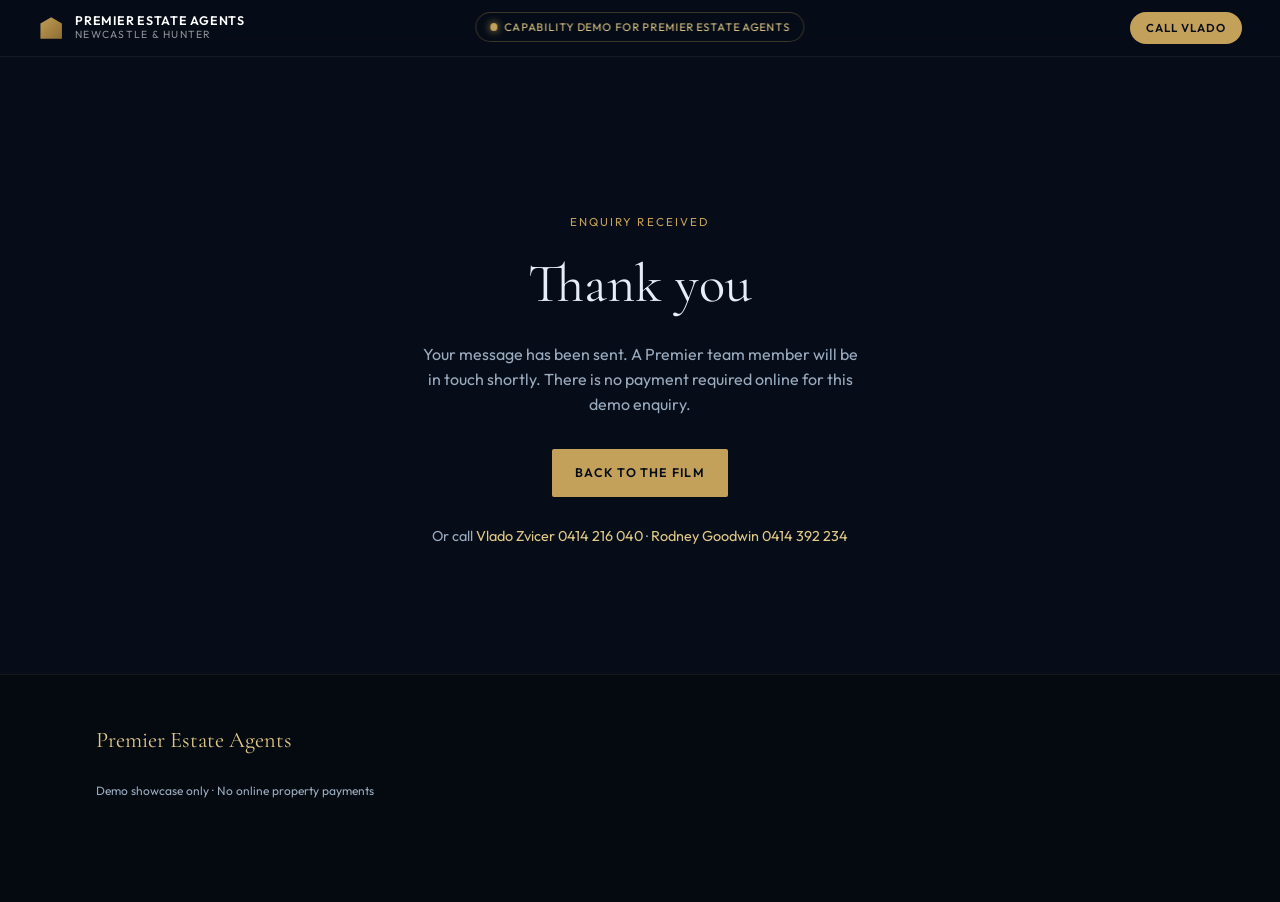
==== commit ea108566: "Grandview: Vlado Zvicer as lead agent, not Office Damien: Rodney is not the hero on this property; n" ====
--- a/thank-you.html
+++ b/thank-you.html
@@ -21,7 +21,7 @@
       <span class="brand__text">Premier Estate Agents<span>Newcastle &amp; Hunter</span></span>
     </a>
     <div class="topbar__actions">
-      <a class="pill-cta" href="tel:+61414392234">Call Rodney</a>
+      <a class="pill-cta" href="tel:+61414216040">Call Vlado</a>
     </div>
   </header>
   <main class="section" id="main">
@@ -33,8 +33,8 @@
         <a class="btn btn-gold" href="./">Back to the film</a>
       </p>
       <p style="margin-top:1.75rem;color:var(--muted);font-size:.9rem;">
-        Or call <a href="tel:+61414392234">Rodney 0414 392 234</a> ·
-        <a href="tel:+61414216040">Office / Vlado 0414 216 040</a>
+        Or call <a href="tel:+61414216040">Vlado Zvicer 0414 216 040</a> ·
+        <a href="tel:+61414392234">Rodney Goodwin 0414 392 234</a>
       </p>
     </div>
   </main>
--- a/styles.css
+++ b/styles.css
@@ -138,30 +138,45 @@
   .film-hero { padding-left: calc(var(--rail-w) + 1.5rem); }
 }
 
+
+/* LCP hero image — first paint, no CSS-bg carousel cost */
+.film-lcp {
+  position: absolute; inset: 0; z-index: 1; margin: 0;
+}
+.film-lcp img {
+  width: 100%; height: 100%;
+  object-fit: cover;
+  object-position: center 28%;
+  display: block;
+}
+.film-slide[data-bg] { background-image: none; }
+
 .film-stage {
   position: absolute; inset: 0; background: #000;
 }
 .film-slide {
-  position: absolute; inset: -6%;
-  background-size: cover; background-position: center;
-  opacity: 0; transition: opacity 1.4s var(--ease);
-  will-change: transform, opacity;
+  position: absolute; inset: -4%;
+  background-size: cover; background-position: center 35%;
+  opacity: 0; transition: opacity 1.8s var(--ease);
+  transform: translateZ(0);
+  backface-visibility: hidden;
 }
 .film-slide.is-active { opacity: 1; z-index: 1; }
-.ken-a { animation: kenA 14s ease-in-out infinite alternate; }
-.ken-b { animation: kenB 16s ease-in-out infinite alternate; }
-.ken-c { animation: kenC 15s ease-in-out infinite alternate; }
+/* Calm Ken Burns — small scale, no %-translates (those jitter on mobile GPUs) */
+.ken-a { animation: kenA 22s linear infinite alternate; }
+.ken-b { animation: kenB 26s linear infinite alternate; }
+.ken-c { animation: kenC 24s linear infinite alternate; }
 @keyframes kenA {
-  from { transform: scale(1) translate(0,0); }
-  to { transform: scale(1.12) translate(-2%, 1%); }
+  from { transform: translate3d(0,0,0) scale(1.02); }
+  to { transform: translate3d(0,0,0) scale(1.06); }
 }
 @keyframes kenB {
-  from { transform: scale(1.08) translate(2%, -1%); }
-  to { transform: scale(1) translate(-1%, 2%); }
+  from { transform: translate3d(0,0,0) scale(1.05); }
+  to { transform: translate3d(0,0,0) scale(1.02); }
 }
 @keyframes kenC {
-  from { transform: scale(1.05) translate(-1%, 2%); }
-  to { transform: scale(1.14) translate(1%, -2%); }
+  from { transform: translate3d(0,0,0) scale(1.03); }
+  to { transform: translate3d(0,0,0) scale(1.07); }
 }
 
 .film-video {
@@ -169,7 +184,18 @@
   object-fit: cover; opacity: 0; z-index: 2;
   transition: opacity .8s; pointer-events: none;
 }
-.film-video.is-on { opacity: .55; }
+.film-video.is-on { opacity: .35; }
+
+/* Phones: static LCP hero only — no Ken Burns / no film overlay (shaky) */
+@media (max-width: 768px) {
+  .film-slide, .ken-a, .ken-b, .ken-c {
+    animation: none !important;
+    transform: none !important;
+    opacity: 0 !important;
+  }
+  .film-lcp { opacity: 1 !important; z-index: 2; }
+  .film-video, .film-video.is-on { display: none !important; }
+}
 
 .film-vignette {
   position: absolute; inset: 0; z-index: 3; pointer-events: none;
@@ -634,3 +660,75 @@
 .section { padding: 4rem 1.25rem; }
 .container { max-width: 42rem; margin: 0 auto; }
 .eyebrow { font-size: .72rem; letter-spacing: .18em; text-transform: uppercase; color: var(--gold); }
+
+/* ===== Mobile-first hero fix (Damien WEB_STANDARDS 2026-09-19) ===== */
+.lede-short { display: none; }
+.lede-full { display: inline; }
+
+@media (max-width: 900px) {
+  .demo-badge { font-size: .62rem; padding: .35rem .7rem; }
+  .topbar { top: 2.1rem; padding: .55rem 1rem; }
+  .topbar__actions .ghost-link { display: none; }
+  .brand__text span { display: none; }
+
+  .film-hero {
+    min-height: 72svh;
+    max-height: 78svh;
+    align-items: flex-end;
+    padding: 0 1.1rem calc(4.75rem + env(safe-area-inset-bottom));
+  }
+  .film-slide {
+    inset: 0;
+    background-size: cover !important;
+    background-position: center 28% !important;
+  }
+  .film-video {
+    object-fit: cover;
+    object-position: center 28%;
+  }
+  .film-vignette {
+    background:
+      linear-gradient(180deg, rgba(7,13,24,.5) 0%, transparent 32%, transparent 42%, rgba(7,13,24,.88) 100%);
+  }
+  .film-title { font-size: clamp(2.35rem, 11vw, 3.1rem); }
+  .film-lede { margin-bottom: .85rem; font-size: .92rem; }
+  .lede-full { display: none; }
+  .lede-short { display: inline; }
+  .film-specs {
+    gap: .5rem 1rem; margin: 0 0 1rem; padding: .7rem 0;
+  }
+  .film-specs strong { font-size: 1.35rem; }
+  .film-actions { gap: .55rem; }
+  .desktop-only { display: none !important; }
+  .scroll-cue { display: none; }
+
+  /* Sticky bar: calls live here — don’t duplicate over hero */
+  .mobile-cta {
+    grid-template-columns: 1fr 1fr 1.2fr;
+  }
+  .mobile-cta a {
+    min-height: 48px;
+    padding: .7rem .35rem;
+  }
+
+  /* Chapter sticky photos also cover properly */
+  .chapter__sticky-bg {
+    background-size: cover !important;
+    background-position: center 30% !important;
+  }
+  .chapter { padding-bottom: calc(5rem + env(safe-area-inset-bottom)); }
+}
+
+@media (max-width: 420px) {
+  .film-hero {
+    min-height: 68svh;
+    max-height: 72svh;
+  }
+  .film-sub { font-size: .78rem; letter-spacing: .1em; }
+}
+
+
+.call-tile--hero {
+  outline: 1px solid rgba(212,175,55,.45);
+  box-shadow: 0 0 0 1px rgba(212,175,55,.15);
+}
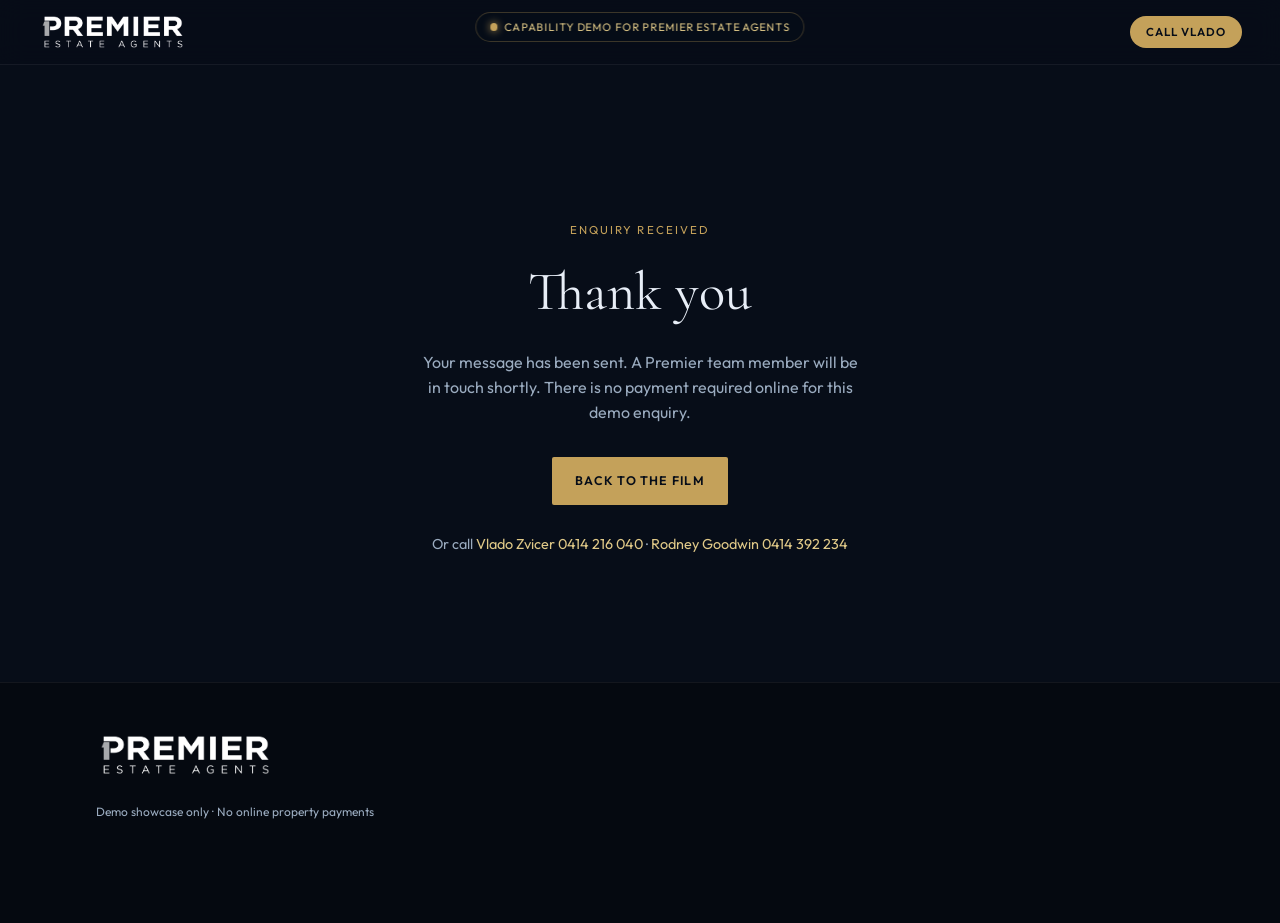
==== commit b4c806b1: "Grandview: real Premier Estate Agents logo + favicon Replace invented gold house crest with official" ====
--- a/thank-you.html
+++ b/thank-you.html
@@ -6,7 +6,8 @@
   <title>Thank you — 58 Grandview Road (Demo) | Premier Estate Agents</title>
   <meta name="robots" content="noindex,nofollow" />
   <meta name="theme-color" content="#070d18" />
-  <link rel="icon" href="favicon.svg" type="image/svg+xml" />
+  <link rel="icon" href="favicon.ico" sizes="any" />
+  <link rel="icon" href="favicon.png" type="image/png" />
   <link href="https://fonts.googleapis.com/css2?family=Cormorant+Garamond:ital,wght@0,400;0,600;1,400&family=Outfit:wght@300;400;600&display=swap" rel="stylesheet" />
   <link rel="stylesheet" href="styles.css" />
 </head>
@@ -16,9 +17,8 @@
     Capability demo for Premier Estate Agents
   </div>
   <header class="topbar is-solid" style="position:relative;top:0">
-    <a class="brand" href="./">
-      <span class="brand__mark" aria-hidden="true"></span>
-      <span class="brand__text">Premier Estate Agents<span>Newcastle &amp; Hunter</span></span>
+    <a class="brand" href="./" aria-label="Premier Estate Agents — home">
+      <img class="brand__logo" src="images/premier-logo-primary.png" width="3509" height="946" alt="Premier Estate Agents" />
     </a>
     <div class="topbar__actions">
       <a class="pill-cta" href="tel:+61414216040">Call Vlado</a>
@@ -40,7 +40,9 @@
   </main>
   <footer class="site-footer">
     <div class="footer-inner">
-      <div class="footer-brand">Premier Estate Agents</div>
+      <div class="footer-brand">
+        <img class="footer-brand__logo" src="images/premier-logo-primary.png" width="3509" height="946" alt="Premier Estate Agents" />
+      </div>
       <p class="footer-meta">Demo showcase only · No online property payments</p>
     </div>
   </footer>
--- a/styles.css
+++ b/styles.css
@@ -104,17 +104,18 @@
   background: rgba(7,13,24,.92); backdrop-filter: blur(12px);
   border-bottom: 1px solid rgba(255,255,255,.06);
 }
-.brand { display: flex; align-items: center; gap: .7rem; color: #fff; }
-.brand__mark {
-  width: 1.6rem; height: 1.6rem; border-radius: .35rem;
-  background: linear-gradient(135deg, var(--gold), #8a6a2e);
-  clip-path: polygon(50% 8%, 92% 32%, 92% 92%, 8% 92%, 8% 32%);
-}
-.brand__text {
-  font-size: .78rem; font-weight: 600; letter-spacing: .06em;
-  text-transform: uppercase; display: flex; flex-direction: column; line-height: 1.2;
-}
-.brand__text span { font-weight: 400; opacity: .55; font-size: .65rem; letter-spacing: .12em; }
+.brand {
+  display: flex; align-items: center; color: #fff;
+  flex-shrink: 1; min-width: 0; max-width: min(220px, 52vw);
+}
+.brand__logo {
+  display: block;
+  height: 40px;
+  width: auto;
+  max-width: 100%;
+  object-fit: contain;
+  object-position: left center;
+}
 .topbar__actions { display: flex; align-items: center; gap: .85rem; }
 .ghost-link {
   color: var(--muted); font-size: .78rem; letter-spacing: .04em;
@@ -627,7 +628,15 @@
 }
 .footer-inner { max-width: 1100px; }
 .footer-brand {
-  font-family: var(--serif); font-size: 1.4rem; margin-bottom: .5rem; color: var(--gold-2);
+  margin-bottom: .75rem;
+}
+.footer-brand__logo {
+  display: block;
+  height: 48px;
+  width: auto;
+  max-width: min(280px, 70vw);
+  object-fit: contain;
+  object-position: left center;
 }
 .site-footer p { margin: .35rem 0; color: var(--muted); font-size: .88rem; }
 .footer-meta { margin-top: 1.5rem !important; font-size: .75rem !important; }
@@ -667,9 +676,9 @@
 
 @media (max-width: 900px) {
   .demo-badge { font-size: .62rem; padding: .35rem .7rem; }
-  .topbar { top: 2.1rem; padding: .55rem 1rem; }
+  .topbar { top: 2.1rem; padding: .55rem .85rem; gap: .5rem; }
   .topbar__actions .ghost-link { display: none; }
-  .brand__text span { display: none; }
+  .brand__logo { height: 32px; }
 
   .film-hero {
     min-height: 72svh;
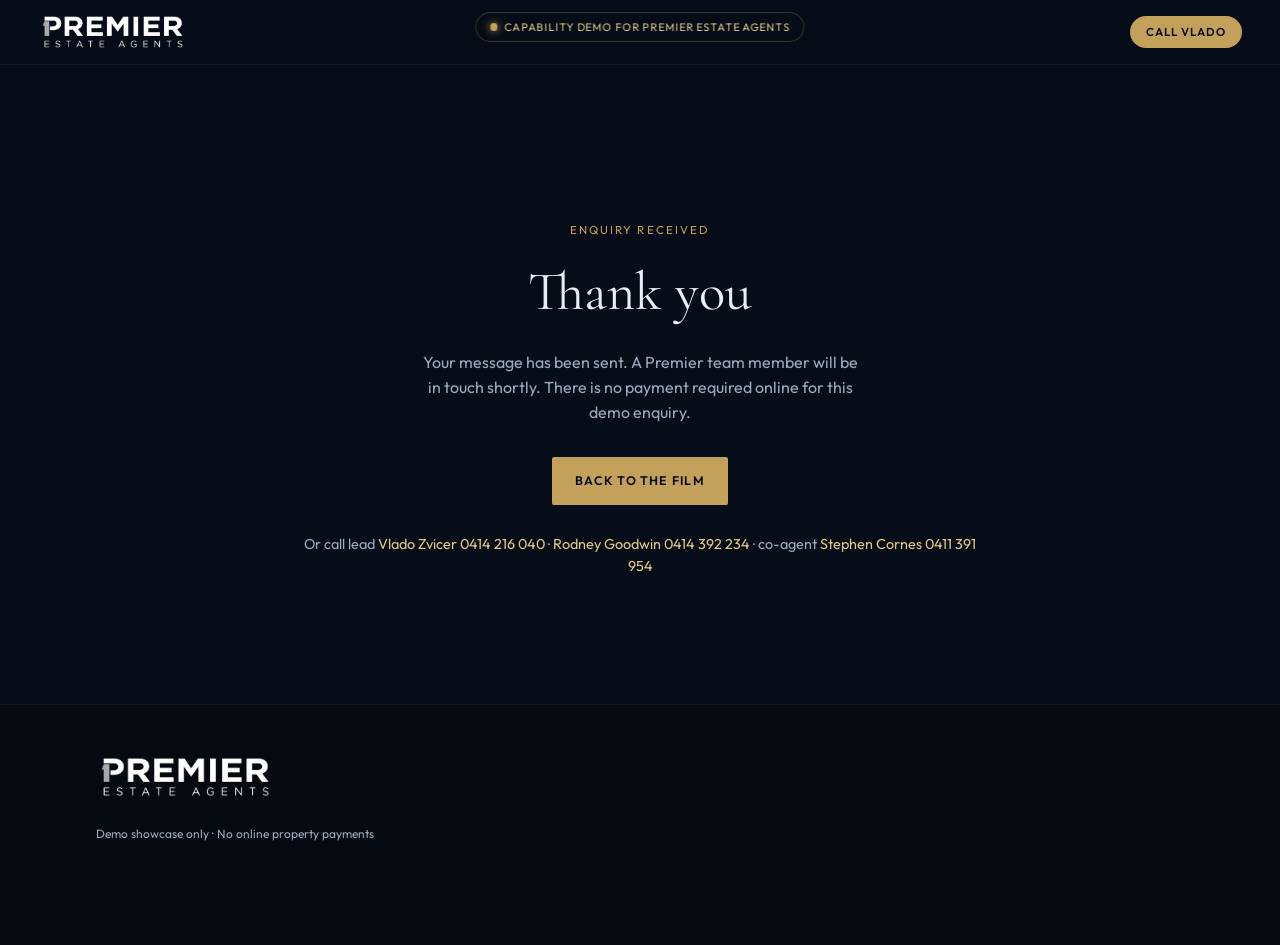
==== commit 06c45676: "Add Stephen Cornes as co-agent contact (Vlado remains lead) Allhomes co-agent: sticky CTA, enquire c" ====
--- a/thank-you.html
+++ b/thank-you.html
@@ -33,8 +33,9 @@
         <a class="btn btn-gold" href="./">Back to the film</a>
       </p>
       <p style="margin-top:1.75rem;color:var(--muted);font-size:.9rem;">
-        Or call <a href="tel:+61414216040">Vlado Zvicer 0414 216 040</a> ·
-        <a href="tel:+61414392234">Rodney Goodwin 0414 392 234</a>
+        Or call lead <a href="tel:+61414216040">Vlado Zvicer 0414 216 040</a> ·
+        <a href="tel:+61414392234">Rodney Goodwin 0414 392 234</a> ·
+        co-agent <a href="tel:+61411391954">Stephen Cornes 0411 391 954</a>
       </p>
     </div>
   </main>
--- a/styles.css
+++ b/styles.css
@@ -558,13 +558,13 @@
   .reel-band__inner { grid-template-columns: 1fr auto; }
 }
 .reel-frame {
-  width: min(240px, 55vw); margin: 0 auto;
-  border-radius: 1.1rem; overflow: hidden;
+  width: min(640px, 92vw); margin: 0 auto;
+  border-radius: 0.6rem; overflow: hidden;
   border: 1px solid var(--line);
   box-shadow: 0 30px 80px rgba(0,0,0,.55);
-  background: #000; aspect-ratio: 9/16;
-}
-.reel-video { width: 100%; height: 100%; object-fit: cover; display: block; }
+  background: #000; aspect-ratio: 16/9;
+}
+.reel-video { width: 100%; height: 100%; object-fit: contain; display: block; background: #0a0a0a; }
 
 /* Enquire */
 .chapter--enquire { background: var(--navy-2); }
@@ -644,14 +644,14 @@
 /* Mobile CTA */
 .mobile-cta {
   position: fixed; left: 0; right: 0; bottom: 0; z-index: 75;
-  display: grid; grid-template-columns: 1fr 1fr 1.15fr;
+  display: grid; grid-template-columns: 1fr 1fr 1fr 1.15fr;
   background: rgba(7,13,24,.96); border-top: 1px solid var(--line);
   backdrop-filter: blur(12px);
   padding-bottom: env(safe-area-inset-bottom);
 }
 .mobile-cta a {
   display: flex; flex-direction: column; align-items: center; justify-content: center;
-  padding: .65rem .4rem; color: #fff; font-size: .72rem; font-weight: 600;
+  padding: .55rem .25rem; color: #fff; font-size: .65rem; font-weight: 600;
   letter-spacing: .04em; border-right: 1px solid rgba(255,255,255,.06);
 }
 .mobile-cta a:last-child { border-right: 0; }
